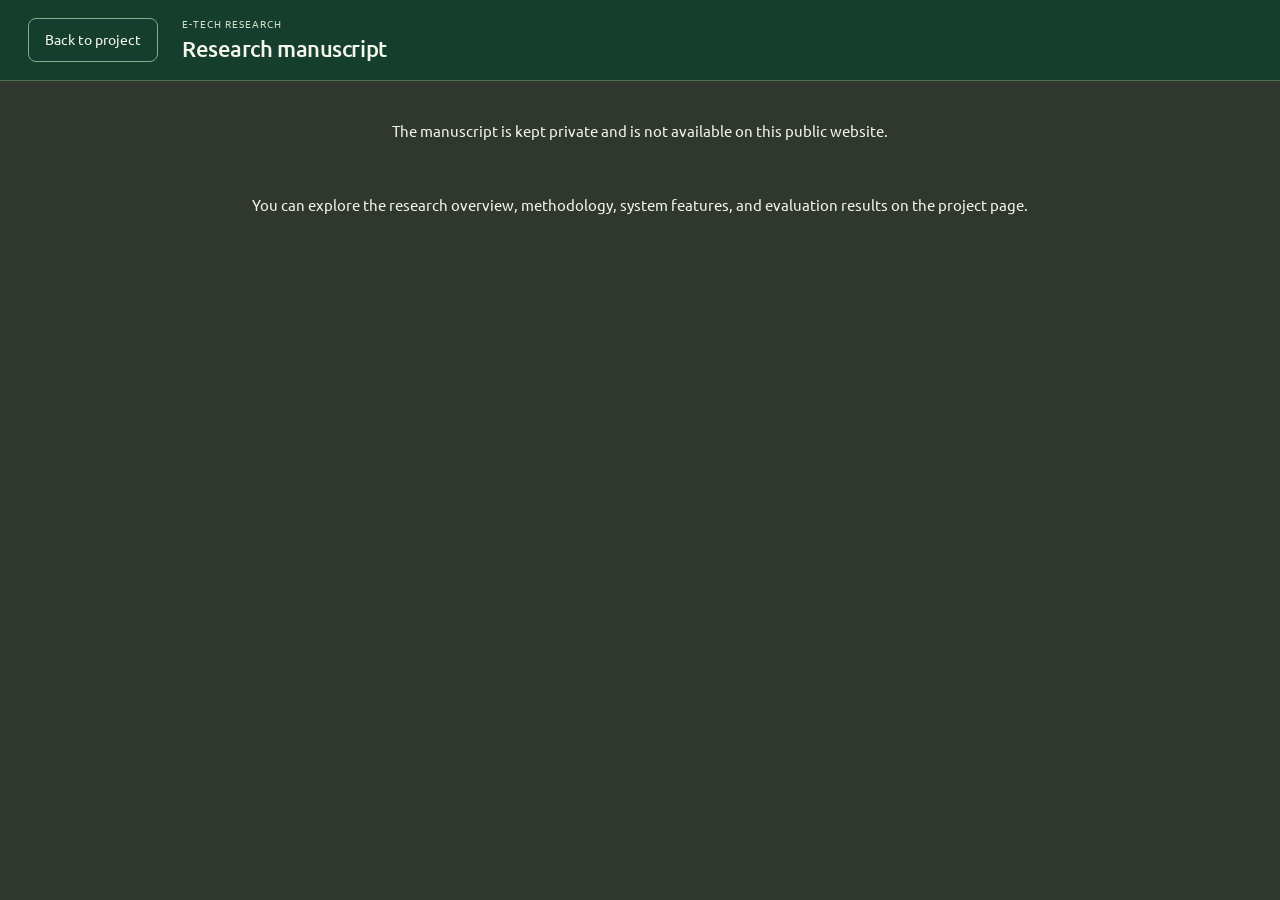
==== manuscript-viewer.html @ 92167b50 "Publish e-Tech research website with private manuscript excluded" ====
<!doctype html><html lang="en"><head><meta charset="utf-8"><meta name="viewport" content="width=device-width, initial-scale=1"><meta name="description" content="Availability of the e-Tech research manuscript."><title>Research Manuscript | e-Tech</title><link rel="stylesheet" href="assets/manuscript-viewer.css"></head><body><div class="viewer-page"><header class="viewer-header"><div class="viewer-header-inner"><a class="back-link" href="index.html">Back to project</a><div class="viewer-heading"><p class="eyebrow">E-TECH RESEARCH</p><h1>Research manuscript</h1></div></div></header><main class="document-viewport"><div class="manuscript-stack"><p class="no-script-message">The manuscript is kept private and is not available on this public website.</p><p class="no-script-message">You can explore the research overview, methodology, system features, and evaluation results on the project page.</p></div></main></div></body></html>
---- assets/manuscript-viewer.css ----
@font-face{font-family:Ubuntu;src:url('fonts/Ubuntu-R.ttf') format('truetype');font-weight:400;font-display:swap}
@font-face{font-family:Ubuntu;src:url('fonts/Ubuntu-M.ttf') format('truetype');font-weight:500;font-display:swap}
*{box-sizing:border-box}
body{margin:0;background:#eef2e6;color:#193e2c;font-family:Ubuntu,Arial,sans-serif;font-size:15px;line-height:1.5}
button,input{font:inherit}
button,a,input{touch-action:manipulation}
a{color:inherit;text-underline-offset:4px}
:is(a,button,input,.document-viewport):focus-visible{outline:3px solid #b77b0b;outline-offset:3px}
.viewer-page{height:100vh;height:100dvh;display:grid;grid-template-rows:auto minmax(0,1fr)}
.viewer-header{background:#153e2e;color:#f5f6eb;border-bottom:1px solid #4b7050}
.viewer-header-inner{max-width:1440px;margin:auto;padding:16px 28px;display:flex;align-items:center;gap:24px}
.back-link{display:inline-flex;align-items:center;justify-content:center;min-height:44px;padding:10px 16px;border:1px solid #8baa85;border-radius:8px;text-decoration:none;font-size:14px;white-space:nowrap}
.back-link:hover{background:#2b533c}
.viewer-heading{min-width:0}
.eyebrow{margin:0 0 3px;color:#d1e0c9;font-size:10px;letter-spacing:.1em}
h1{margin:0;font-size:22px;font-weight:500;line-height:1.35;letter-spacing:-.02em}
.reader-badges{display:flex;align-items:center;flex-wrap:wrap;gap:8px;margin-left:auto}
.reader-badges span{padding:5px 11px;border:1px solid #76976e;border-radius:20px;font-size:12px;color:#e1ebd5;white-space:nowrap}
.document-viewport{min-height:0;overflow:auto;overscroll-behavior:contain;background:#30372f;padding:24px 16px;scrollbar-color:#90a987 #30372f}
.manuscript-stack{display:flex;flex-direction:column;gap:22px;width:100%;max-width:900px;margin:0 auto}
.manuscript-sheet{position:relative;width:100%;aspect-ratio:1158/1676;flex-shrink:0;margin:0;background:#fff;box-shadow:0 6px 30px #15201655;overflow:hidden}
.manuscript-sheet canvas{position:absolute;inset:0;display:block;width:100%;height:100%;user-select:none;-webkit-user-select:none}
.page-placeholder{position:absolute;inset:0;display:grid;place-items:center;padding:24px;margin:0;color:#4b6347;text-align:center;font-size:14px}
.page-placeholder[hidden]{display:none}
.no-script-message{color:#f1f5e8;text-align:center}
.screen-reader-only{position:absolute;width:1px;height:1px;margin:-1px;overflow:hidden;clip-path:inset(50%);white-space:nowrap}
.print-message{display:none}
@media(max-width:700px){
 .viewer-header-inner{padding:13px 16px;gap:12px;flex-wrap:wrap}
 .back-link{padding:9px 12px;font-size:13px}
 h1{font-size:18px}
 .eyebrow{font-size:9px}
 .reader-badges{width:100%;margin-left:0;padding-left:2px}
 .reader-badges span{font-size:11px;padding:3px 9px}
 .document-viewport{padding:16px 10px}
}
@media(max-width:359px){.viewer-heading h1{font-size:16px}.viewer-header-inner{gap:10px}}
@media print{.viewer-page{display:none!important}.print-message{display:block;padding:40px;font:18px Arial,sans-serif;color:#000}}
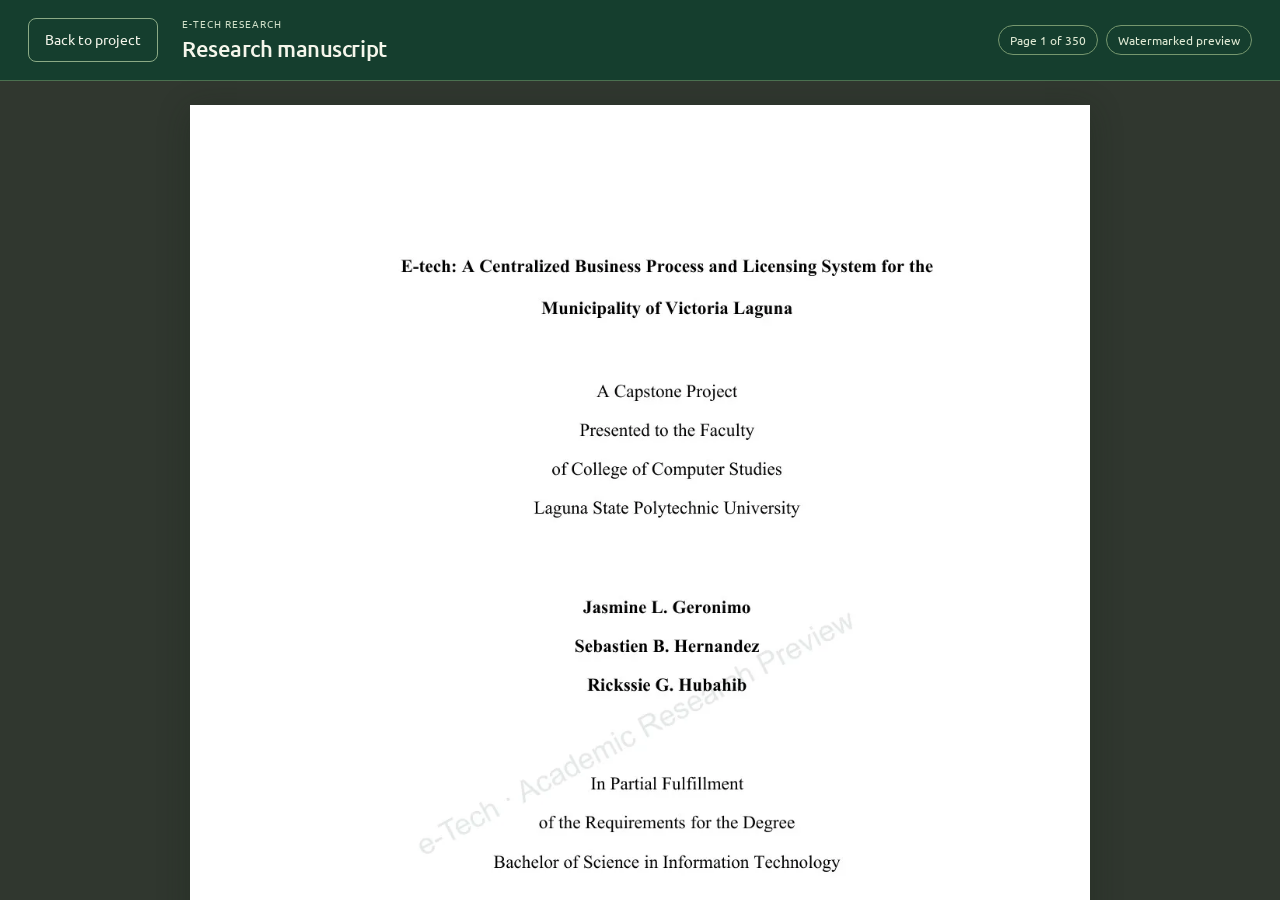
==== commit 966dad89: "Publish all 350 watermarked manuscript pages and enable reader" ====
--- a/manuscript-viewer.html
+++ b/manuscript-viewer.html
@@ -1 +1,24 @@
-<!doctype html><html lang="en"><head><meta charset="utf-8"><meta name="viewport" content="width=device-width, initial-scale=1"><meta name="description" content="Availability of the e-Tech research manuscript."><title>Research Manuscript | e-Tech</title><link rel="stylesheet" href="assets/manuscript-viewer.css"></head><body><div class="viewer-page"><header class="viewer-header"><div class="viewer-header-inner"><a class="back-link" href="index.html">Back to project</a><div class="viewer-heading"><p class="eyebrow">E-TECH RESEARCH</p><h1>Research manuscript</h1></div></div></header><main class="document-viewport"><div class="manuscript-stack"><p class="no-script-message">The manuscript is kept private and is not available on this public website.</p><p class="no-script-message">You can explore the research overview, methodology, system features, and evaluation results on the project page.</p></div></main></div></body></html>+<!doctype html>
+<html lang="en">
+<head>
+  <meta charset="utf-8">
+  <meta name="viewport" content="width=device-width, initial-scale=1">
+  <meta name="description" content="Read the e-Tech research manuscript in a watermarked page preview.">
+  <title>Research Manuscript | e-Tech</title>
+  <link rel="preload" href="assets/fonts/Ubuntu-R.ttf" as="font" type="font/ttf" crossorigin>
+  <link rel="stylesheet" href="assets/manuscript-viewer.css">
+  <script src="assets/manuscript-viewer.js" defer></script>
+</head>
+<body>
+  <div class="viewer-page">
+    <header class="viewer-header"><div class="viewer-header-inner">
+      <a class="back-link" href="index.html#home">Back to project</a>
+      <div class="viewer-heading"><p class="eyebrow">E-TECH RESEARCH</p><h1>Research manuscript</h1></div>
+      <div class="reader-badges" aria-label="Document information"><span id="page-position">Page 1 of 350</span><span>Watermarked preview</span></div>
+    </div></header>
+    <main class="document-viewport" tabindex="0" aria-label="Manuscript. Scroll down to read all 350 pages."><div class="manuscript-stack"></div><noscript><p class="no-script-message">Enable JavaScript to read the manuscript preview.</p></noscript></main>
+  </div>
+  <p id="reader-status" class="screen-reader-only" role="status" aria-live="polite"></p>
+  <p class="print-message">Printing is not available in this manuscript reader.</p>
+</body>
+</html>
